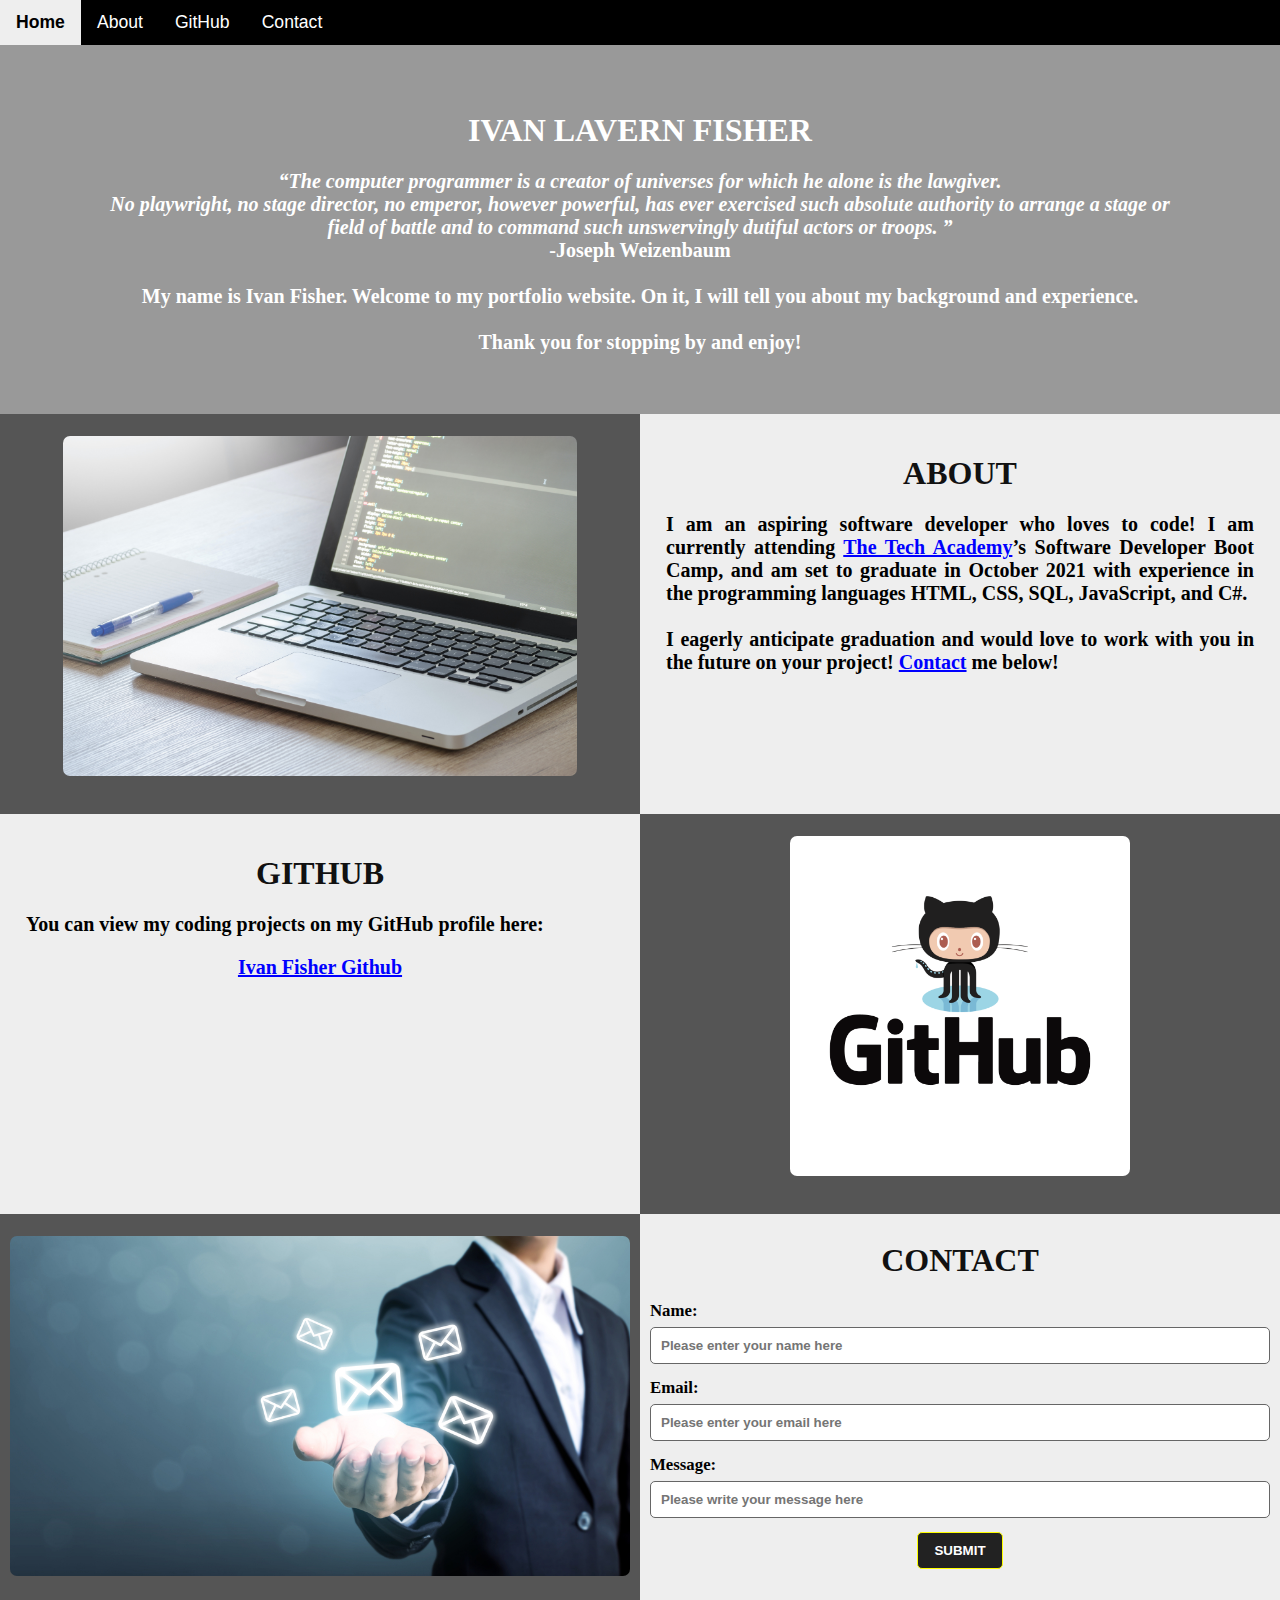
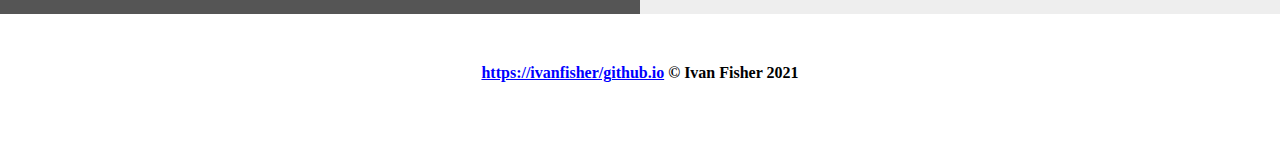
==== index.html @ ec5d2db4 "Removed folder" ====
<DOCTYPE html>
<html lang="en">
    <head>
        <meta charset="UTF-8">
        <meta name="viewport" content="width=device-width" />
        <title>Ivan Fisher</title>
        <link rel="stylesheet" type="text/css" href="CSS/style.css">
    </head>

    <!-- Body -->
    <body class="Background">
        
        <!-- Navbar -->
        <div class="Navbar">
            <a class="active" href="#Home">Home</a>
            <a href="#About">About</a>
            <a href="#GitHub">GitHub</a>
            <a href="#Contact">Contact</a>
        </div>
        <!-- END NAVBAR -->

        <!-- HOME -->
        <br>
        <br>
        <div id="Home">
            <video autoplay muted loop id="Typing_Video">
                <source src="Images/video.mp4" type="video/mp4">
                <!--Display message if video fails to run-->
                Your browser does not support HTML5 video.
            </video>
        </div>
        <div class="Video_Text">
            <h1 class="white-text">Ivan Lavern Fisher</h1>
            <strong>
                <p class="center">
                    <q>The computer programmer is a creator of universes for which he alone is the lawgiver.
                        <br>No playwright, no stage director, no emperor, however powerful, has ever exercised such absolute authority to arrange a stage or
                        <br>field of battle and to command such unswervingly dutiful actors or troops.
                    </q>
                    <br> -Joseph Weizenbaum
                    <br>
                    <br> My name is Ivan Fisher. Welcome to my portfolio website. On it, I will tell you about my background and experience.
                    <br>
                    <br> Thank you for stopping by and enjoy! 
                </p>
            </strong>
        </div>
        <!-- END HOME -->

        <!-- ABOUT SECTION -->
        <div class="Row" id="About">
            <div class="Column_2">
                <img src="Images/coding-1.jpg" alt="">
            </div>
            <div class="Column_1">
                <h1>About</h1>
                <p>
                    I am an aspiring software developer who loves to code! I am currently attending
                    <a href="https://www.learncodinganywhere.com" target="_blank">The Tech Academy</a>’s Software Developer Boot Camp,
                and am set to graduate in October 2021 with experience in the programming languages HTML, CSS, SQL, JavaScript, and C#.
                    <br>
                    <br>I eagerly anticipate graduation and would love to work with you in the future on your project!
                    <a href="#Contact">Contact</a> me below!
                </p>
            </div>
        </div>
        <!-- END ABOUT SECTION-->

        <!-- GITHUB SECTION-->
        <div class="Row" id="GitHub">
            <div class="Column_1">
                <h1>GitHub</h1>
                <p>
                    You can view my coding projects on my GitHub profile here:
                    <br>
                    <p class="center"><a href="https://github.com/Ivanfisher" target="_blank">Ivan Fisher Github</a></p>
                </p>
            </div>
            <div class="Column_2">
                <a href="https://github.com/Ivanfisher" target="_blank"><img src="Images/GitHub.png" alt="GitHub Logo"></a>
            </div>
        </div>

        <!-- END GITHUB SECTION -->

        <!--Contact section-->
        <div class="Row" id="Contact">
            <div class="Column_2">
                <img src="Images/contact.jpg" alt="Contact_Image">
            </div>
            <div class="Column_1">
                <h1 class="email">Contact</h1>
                <form action="" method="POST">
                    <label>Name:</label>
                        <input type="text" placeholder="Please enter your name here">
                    <label>Email:</label>
                        <input type="text" id="Email" name="Email" placeholder="Please enter your email here">
                    <label>Message:</label>
                        <input type="text" id="Message" name="Message" placeholder="Please write your message here">
                        <input type="submit" value="SUBMIT">
                </form>
            </div>
        </div>

        <!-- END CONTACT SECTION -->

        <!-- FOOTER SECTION -->
        <footer>
            <p>
                <p class="center"><a href="https://ivanfisher/github.io" target="_blank">https://ivanfisher/github.io</a> &copy Ivan Fisher 2021</p>
                <br>
            </p>
        </footer>
        <!-- END FOOTER SECTION -->

    </body>
</html>
---- CSS/style.css ----
/*-- GENERAL STYLING --*/

body {
    margin: 0%;
}

h1 {
    text-transform: uppercase;
    font-family: "Trebuchet MS", Optima;
    text-align: center;
    margin-top: 3%;
    color: #111;
}

.white-text {
    color: white;
}

p {
    font-family: Cambria;
    font-weight: 600;
    text-align: justify;
    letter-spacing: normal;
    font-size: 1.25em;
    padding-left: 16px;
    padding-right: 16px;
}

.center {
    text-align: center;
}

a {
    color: blue;
}

q {
    font-style: italic;
}

img {
    border-radius: 7px;
    max-width: 100%;
    height: 340px;
    display: block;
    margin-left: auto;
    margin-right: auto;
}

img:hover {
    filter: brightness(110%);
    transition: transform 1s;
    transform: scale(1.1);
}


@media screen and (max-width: 600px) {
    img {
        height: 100px;
        margin-top: 150px;
    }
}

/*-- END GENERAL STYLING --*/

/*-- NAVBAR --*/
.Navbar {
    overflow: hidden;
    background-color: black;
    position: fixed;
    top: 0;
    width: 100%;
    z-index: 1;
    -webkit-animation: moveNav 5s;
    animation: moveNav 5s;
}

@keyframes moveNav {
    from {left: -100vw;}
    to {left: 0vw;}
}

.Navbar a {
    float: left;
    display: block;
    color: white;
    padding: 12px 16px;
    text-decoration: none;
    font-family: Avant Garde, Helvetica;
    font-size: 1.1em;
    text-align: center;
    position: relative;
    -webkit-animation: moveNavText 5.7s;
    animation: moveNavText 5.7s;
}

@keyframes moveNavText {
    from {top: -100vw;}
    to {top: 0vw;}
}

@media screen and (max-width: 600px) {
    .Navbar a {
        width: 25%;
        font-size: .9em;
    }
}

.Navbar a:hover {
    background-color: #eee;
    color: black;
    font-weight: bold;
}

/*-- END NAVBAR --*/

/*-- VIDEO --*/

#Typing_Video {
    position: fixed;
    right: 0;
    top: -170;
    min-width: 100%;
    z-index: -1;
}

.Video_Text {
    background: rgba(0,0,0,0.4);
    color: white;
    width: 100%;
    padding: 40px;
    position: relative;
    -webkit-animation: moveVideoText 5.7s;
    animation: moveVideoText 5.7s;
}

@media screen and (max-width: 600px) {
    #Typing_Video {
        display: none;
    }
}

@keyframes moveVideoText {
    from {top: -100vw;}
    to {top: 0vw;}
}

/*-- END VIDEO --*/

/*-- TABLE STYLING --*/

* {
    box-sizing: border-box;
}

.Column_1 {
    float: left;
    width: 50%;
    padding: 10px;
    height: 400px;
    background-color: #eee;
    padding-top: 1.7%;
}

@media screen and (max-width: 600px) {
    .Column_1 {
        overflow: auto;
    }
}

.Column_2 {
    float: left;
    width: 50%;
    padding: 10px;
    background-color: #555;
    height: 400px;
    padding-top: 1.7%;
}





.Row:after {
    content: "";
    display: table;
    clear: both;
}

/*-- END TABLE SYLING --*/

/*-- CONTACT FORM STYLING --*/
input[type=text] {
    width: 100%;
    padding: 10px;
    border: 1px solid #666;
    border-radius: 5px;
    box-sizing: border-box;
    margin-top: 6px;
    margin-bottom: 14px;
    resize: vertical;
    font-family: Verdana, Geneva, Tahoma, sans-serif;
    font-weight: 600;
}

input[type=text]:hover {
    box-shadow: 0 0 5px #2200cc;
}

input[type=submit] {
    background-color: #222;
    color: white;
    font-weight: 900;
    padding: 10px 16px;
    border: 1px solid yellow;
    border-radius: 5px;
    cursor: pointer;
    display: block;
    margin-left: auto;
    margin-right: auto;
    font-family: Verdana, Geneva, Tahoma, sans-serif;
}

input[type=submit]:hover {
    background-color: white;
    color: black;
    transform: scale(1.2);
    transition: transform 1.5s;
}

.email {
    margin-top:1%;
}

label {
    font-weight: 600;
    font-size: 1.05em;
    font-family: Calibri;
}

/*-- END CONTACT FORM STYLING --*/

Footer {
    background-color: white;
}

Footer p {
    font-size: 1em;
    margin-top: 50px;
    margin-bottom: 0px;
}
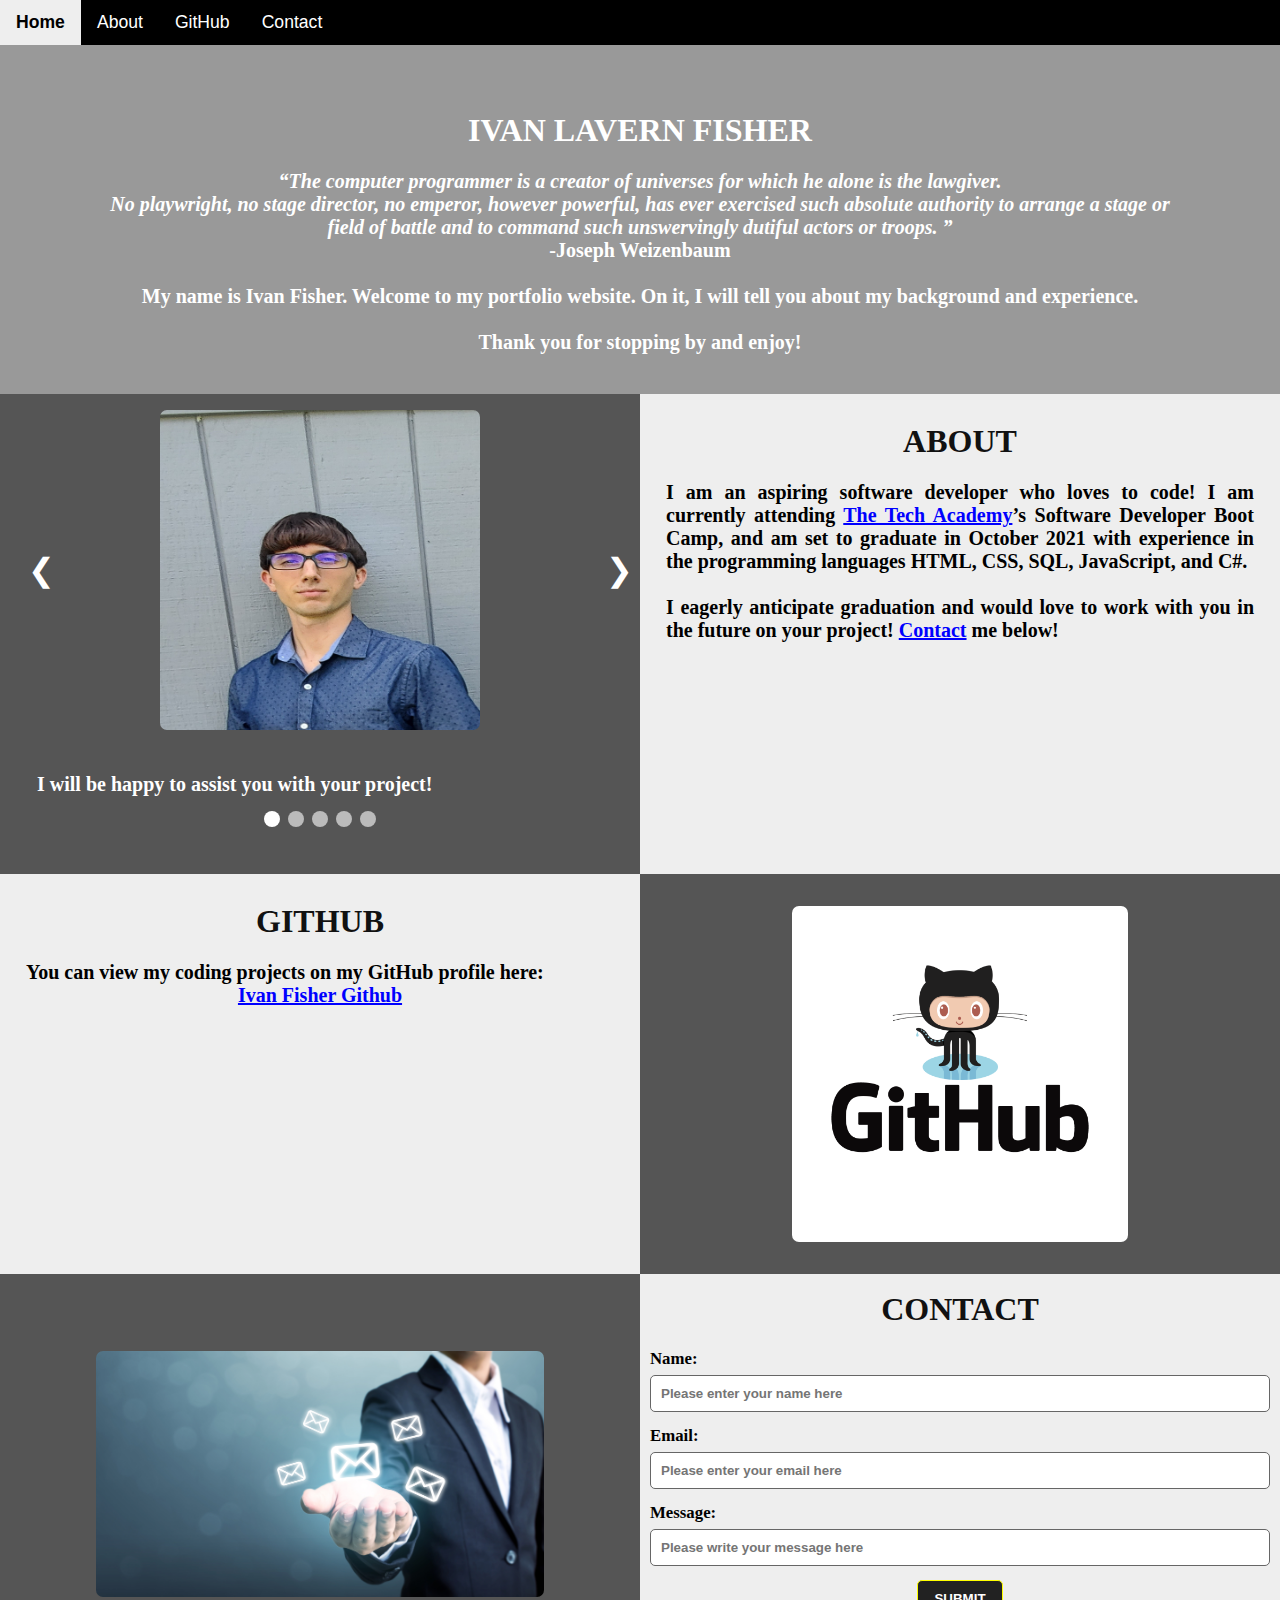
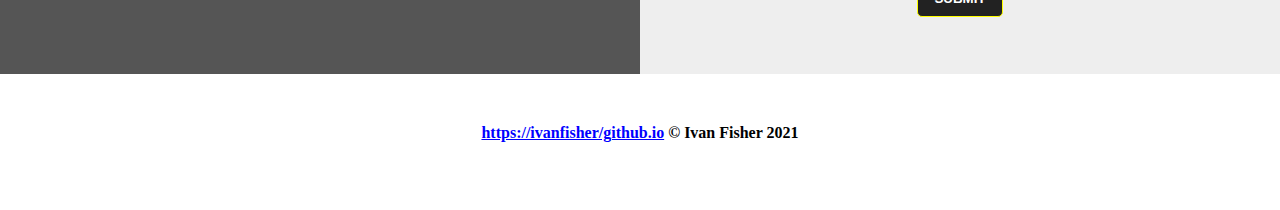
==== commit 839f02f3: "Updated Files" ====
--- a/index.html
+++ b/index.html
@@ -2,9 +2,10 @@
 <html lang="en">
     <head>
         <meta charset="UTF-8">
-        <meta name="viewport" content="width=device-width" />
+        <meta name="viewport" content="width=device-width, initial-scale=1.0">
         <title>Ivan Fisher</title>
         <link rel="stylesheet" type="text/css" href="CSS/style.css">
+        <script src="JS/website.js" defer></script>
     </head>
 
     <!-- Body -->
@@ -12,7 +13,7 @@
         
         <!-- Navbar -->
         <div class="Navbar">
-            <a class="active" href="#Home">Home</a>
+            <a href="#Home">Home</a>
             <a href="#About">About</a>
             <a href="#GitHub">GitHub</a>
             <a href="#Contact">Contact</a>
@@ -49,10 +50,50 @@
 
         <!-- ABOUT SECTION -->
         <div class="Row" id="About">
-            <div class="Column_2">
-                <img src="Images/coding-1.jpg" alt="">
+            <div class="photo_container">
+                <!-- SLIDESHOW -->
+                <div id="myModal" class="modal">
+                    <div class="mySlides">
+                        
+                        <img src="Images/myself_1.jpg" alt="Photo of myself">
+                        
+                    </div>
+                </div>
+                <div id="myModal" class="modal">
+                    <div class="mySlides">
+                        <img src="Images/C_Sharp_and_Dot_NET.png" alt="C# Logo">
+                    </div>
+                </div>
+                <div id="myModal" class="modal">
+                    <div class="mySlides">
+                        <img src="Images/HTML_CSS_and_JavaScript.jpeg" alt="HTML, CSS and JavaScript Logo">
+                    </div>
+                </div>
+                <div id="myModal" class="modal">
+                    <div class="mySlides">
+                        <img src="Images/SQL_and_Database.jpg" alt="SQL Logo">
+                    </div>
+                </div>
+                <div id="myModal" class="modal">
+                    <div class="mySlides">
+                        <img src="Images/coding-1.jpg" alt="Computer">
+                    </div>
+                </div>
+                <a class="prev" onclick="plusSlides(-1)">&#10094;</a>
+                <a class="next" onclick="plusSlides(1)">&#10095;</a>
+                <div class="caption-container">
+                    <p id="caption"></p>
+                </div>
+                <div style="text-align:center">
+                    <span class="dot" onclick="currentSlide(1)"></span>
+                    <span class="dot" onclick="currentSlide(2)"></span>
+                    <span class="dot" onclick="currentSlide(3)"></span>
+                    <span class="dot" onclick="currentSlide(4)"></span>
+                    <span class="dot" onclick="currentSlide(5)"></span>
+                </div>
             </div>
-            <div class="Column_1">
+            <!-- END SLIDESHOW -->
+            <div class="aboutMe">
                 <h1>About</h1>
                 <p>
                     I am an aspiring software developer who loves to code! I am currently attending
@@ -68,7 +109,7 @@
 
         <!-- GITHUB SECTION-->
         <div class="Row" id="GitHub">
-            <div class="Column_1">
+            <div class="Column_1 github">
                 <h1>GitHub</h1>
                 <p>
                     You can view my coding projects on my GitHub profile here:
@@ -76,9 +117,10 @@
                     <p class="center"><a href="https://github.com/Ivanfisher" target="_blank">Ivan Fisher Github</a></p>
                 </p>
             </div>
-            <div class="Column_2">
-                <a href="https://github.com/Ivanfisher" target="_blank"><img src="Images/GitHub.png" alt="GitHub Logo"></a>
+            <div class="Column_2 githubLogo">
+                <img src="Images/GitHub.png" alt="GitHub Logo">
             </div>
+            
         </div>
 
         <!-- END GITHUB SECTION -->
@@ -92,11 +134,11 @@
                 <h1 class="email">Contact</h1>
                 <form action="" method="POST">
                     <label>Name:</label>
-                        <input type="text" placeholder="Please enter your name here">
+                        <input type="text" name="name" placeholder="Please enter your name here" required>
                     <label>Email:</label>
-                        <input type="text" id="Email" name="Email" placeholder="Please enter your email here">
+                        <input type="text" id="Email" name="Email" placeholder="Please enter your email here" required>
                     <label>Message:</label>
-                        <input type="text" id="Message" name="Message" placeholder="Please write your message here">
+                        <input type="text" id="Message" name="Message" placeholder="Please write your message here" required>
                         <input type="submit" value="SUBMIT">
                 </form>
             </div>
@@ -107,7 +149,7 @@
         <!-- FOOTER SECTION -->
         <footer>
             <p>
-                <p class="center"><a href="https://ivanfisher/github.io" target="_blank">https://ivanfisher/github.io</a> &copy Ivan Fisher 2021</p>
+                <p class="center"><a href="https://Ivanfisher.github.io/" target="_blank">https://ivanfisher/github.io</a> &copy Ivan Fisher 2021</p>
                 <br>
             </p>
         </footer>
--- a/CSS/style.css
+++ b/CSS/style.css
@@ -1,4 +1,7 @@
 /*-- GENERAL STYLING --*/
+html {
+    scroll-behavior: smooth;
+}
 
 body {
     margin: 0%;
@@ -10,10 +13,6 @@
     text-align: center;
     margin-top: 3%;
     color: #111;
-}
-
-.white-text {
-    color: white;
 }
 
 p {
@@ -24,10 +23,7 @@
     font-size: 1.25em;
     padding-left: 16px;
     padding-right: 16px;
-}
-
-.center {
-    text-align: center;
+    margin: 0 0;
 }
 
 a {
@@ -36,29 +32,6 @@
 
 q {
     font-style: italic;
-}
-
-img {
-    border-radius: 7px;
-    max-width: 100%;
-    height: 340px;
-    display: block;
-    margin-left: auto;
-    margin-right: auto;
-}
-
-img:hover {
-    filter: brightness(110%);
-    transition: transform 1s;
-    transform: scale(1.1);
-}
-
-
-@media screen and (max-width: 600px) {
-    img {
-        height: 100px;
-        margin-top: 150px;
-    }
 }
 
 /*-- END GENERAL STYLING --*/
@@ -124,6 +97,12 @@
     z-index: -1;
 }
 
+@media screen and (max-width: 600px) {
+    #Typing_Video {
+        display: none;
+    }
+}
+
 .Video_Text {
     background: rgba(0,0,0,0.4);
     color: white;
@@ -134,38 +113,123 @@
     animation: moveVideoText 5.7s;
 }
 
-@media screen and (max-width: 600px) {
-    #Typing_Video {
-        display: none;
-    }
-}
-
 @keyframes moveVideoText {
     from {top: -100vw;}
     to {top: 0vw;}
 }
 
+.white-text {
+    color: white;
+}
+
+.center {
+    text-align: center;
+}
+
 /*-- END VIDEO --*/
 
 /*-- TABLE STYLING --*/
 
 * {
     box-sizing: border-box;
+}
+
+.row {
+    height: auto;
+}
+
+.Row:after {
+    content: "";
+    display: table;
+    clear: both;
+    height: auto;
+}
+
+/*-- SLIDESHOW SYLING --*/
+.photo_container {
+    float: left;
+    width: 50%;
+    padding: 1em;
+    background-color: #555;
+    height: 30em;
+}
+
+.mySlides img {
+    display: block;
+    width: 35vw;
+    max-width: 20em;
+    height: auto;
+    max-height: 20em;
+    border-radius: 7px;
+    margin: auto;
+}
+
+.prev, .next {
+    color: white;
+    position: relative;
+    top: -40%;
+    left: 2%;
+    font-size: 2em;
+    cursor: pointer;
+}
+
+.next {
+    left: 92%;
+}
+@media screen and (max-width: 800px) {
+    .prev {
+        top: 0;
+        font-size: 4.6vw;
+    }
+
+    .next {
+        top: 0;
+        left: 84%;
+        font-size: 4.6vw;
+    }
+}
+
+.caption-container {
+    color: white;
+    padding: 5px;
+    text-align: justify;
+    margin-bottom: 8px;
+}
+
+.dot {
+    cursor: pointer;
+    height: 1em;
+    width: 1em;
+    margin: 2px 2px;
+    background-color: #bbb;
+    border-radius: 50%;
+    display: inline-block;
+    transition: background-color 0.6s ease;
+}
+
+.dot:hover, .active {
+    background-color: #fff;
+}
+/*-- END SLIDESHOW STYLING --*/
+
+.aboutMe {
+    float: right;
+    width: 50%;
+    padding: 10px;
+    height: 30em;
+    background-color: #eee;
+    overflow: auto;
+    margin: auto;
 }
 
 .Column_1 {
     float: left;
     width: 50%;
     padding: 10px;
-    height: 400px;
+    height: 25em;
     background-color: #eee;
-    padding-top: 1.7%;
-}
-
-@media screen and (max-width: 600px) {
-    .Column_1 {
-        overflow: auto;
-    }
+    overflow: auto;
+    margin: auto;
 }
 
 .Column_2 {
@@ -173,23 +237,49 @@
     width: 50%;
     padding: 10px;
     background-color: #555;
-    height: 400px;
-    padding-top: 1.7%;
-}
-
-
-
-
-
-.Row:after {
-    content: "";
-    display: table;
-    clear: both;
+    height: 25em;
+    margin: auto auto;
+    display: flex;
+    align-items: center;
+    justify-content: center;
+}
+
+.column_2 img {
+    border-radius: 7px;
+    width: 35vw;
+    height: auto;
+    display: block;
+    margin: auto;
+    max-width: 35em;
+    max-height: 25em;
+    padding: 0;
+}
+
+ .column_2 img:hover {
+    filter: brightness(110%);
+    transition: transform 1s;
+    transform: scale(1.1);
+}
+
+.githubLogo img{
+    width: 35vw;
+    max-width: 21em;
+    height: auto;
 }
 
 /*-- END TABLE SYLING --*/
 
 /*-- CONTACT FORM STYLING --*/
+.email {
+    margin-top:1%;
+}
+
+label {
+    font-weight: 600;
+    font-size: 1.05em;
+    font-family: Calibri;
+}
+
 input[type=text] {
     width: 100%;
     padding: 10px;
@@ -228,16 +318,6 @@
     transition: transform 1.5s;
 }
 
-.email {
-    margin-top:1%;
-}
-
-label {
-    font-weight: 600;
-    font-size: 1.05em;
-    font-family: Calibri;
-}
-
 /*-- END CONTACT FORM STYLING --*/
 
 Footer {
@@ -248,4 +328,55 @@
     font-size: 1em;
     margin-top: 50px;
     margin-bottom: 0px;
+}
+
+/*-- STYLING FOR SCREENS LESS THAN 600PX --*/
+@media screen and (max-width: 600px) {
+     .photo_container {
+        overflow: auto;
+        width: 100%;
+        height: auto;
+    }
+
+    .mySlides img {
+        width: 70vw;
+    }
+
+    .aboutMe {
+        width: 100%;
+        height: auto;
+    }
+
+    .Column_1 {
+        width: 100%;
+        height: auto;
+        background-color: #555;
+    }
+
+    .github {
+        background-color: #bbb;
+        padding-bottom: 20px;
+    }
+
+    .Column_2 {
+        display: none;
+    }
+
+    p {
+        font-size: 1.1em;
+    }
+
+    .prev {
+        top: 0;
+        left: 22%;
+    }
+
+    .next {
+        top: 0;
+        left: 72%;
+    }
+
+    footer p {
+        overflow: hidden;
+    }
 }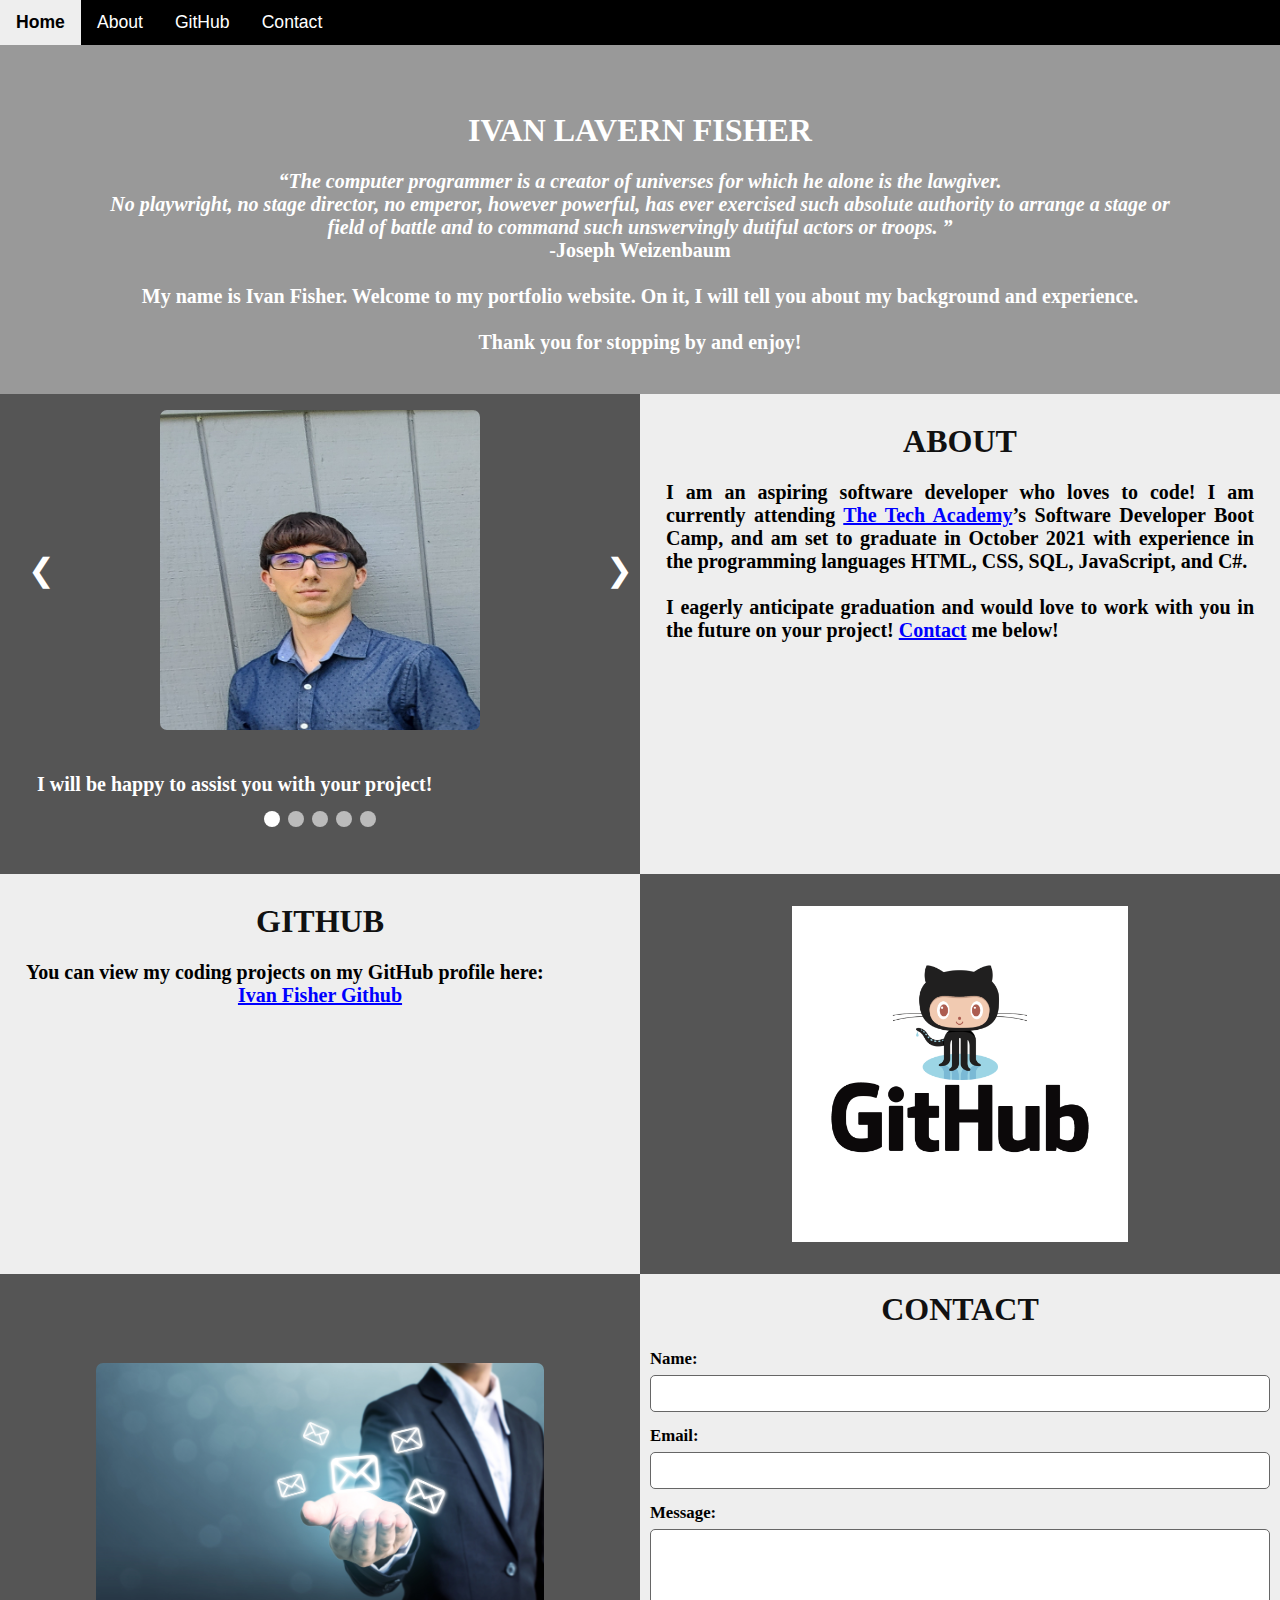
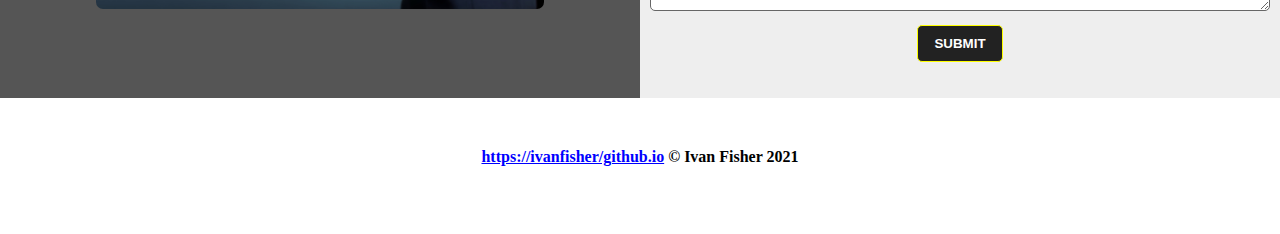
==== commit a42f0e20: "Added response for when user submits form" ====
--- a/index.html
+++ b/index.html
@@ -109,7 +109,7 @@
 
         <!-- GITHUB SECTION-->
         <div class="Row" id="GitHub">
-            <div class="Column_1 github">
+            <div class="github">
                 <h1>GitHub</h1>
                 <p>
                     You can view my coding projects on my GitHub profile here:
@@ -117,7 +117,7 @@
                     <p class="center"><a href="https://github.com/Ivanfisher" target="_blank">Ivan Fisher Github</a></p>
                 </p>
             </div>
-            <div class="Column_2 githubLogo">
+            <div class="githubLogo">
                 <img src="Images/GitHub.png" alt="GitHub Logo">
             </div>
             
@@ -132,15 +132,19 @@
             </div>
             <div class="Column_1">
                 <h1 class="email">Contact</h1>
-                <form action="" method="POST">
+                <form action="https://formspree.io/f/mnqlojwk" method="POST" id="myForm">
                     <label>Name:</label>
-                        <input type="text" name="name" placeholder="Please enter your name here" required>
+                        <input type="text" name="name" minlength="2" maxlength="30" required>
                     <label>Email:</label>
-                        <input type="text" id="Email" name="Email" placeholder="Please enter your email here" required>
+                        <input type="email" id="email" name="email" required>
                     <label>Message:</label>
-                        <input type="text" id="Message" name="Message" placeholder="Please write your message here" required>
-                        <input type="submit" value="SUBMIT">
+                        <textarea name="message" id="message" cols="30" rows="4" required></textarea>
+                        <input type="submit" value="SUBMIT" id="button">
                 </form>
+                <!-- div displays once user submits form -->
+                <div class="status" id="myFormStatus">
+                    Thanks for the submission!
+                </div>
             </div>
         </div>
 
--- a/CSS/style.css
+++ b/CSS/style.css
@@ -222,7 +222,7 @@
     margin: auto;
 }
 
-.Column_1 {
+.github {
     float: left;
     width: 50%;
     padding: 10px;
@@ -232,12 +232,34 @@
     margin: auto;
 }
 
-.Column_2 {
+.githubLogo {
     float: left;
     width: 50%;
     padding: 10px;
     background-color: #555;
     height: 25em;
+    margin: auto auto;
+    display: flex;
+    align-items: center;
+    justify-content: center;
+}
+
+.Column_1 {
+    float: left;
+    width: 50%;
+    padding: 10px;
+    height: 26.5em;
+    background-color: #eee;
+    overflow: auto;
+    margin: auto;
+}
+
+.Column_2 {
+    float: left;
+    width: 50%;
+    padding: 10px;
+    background-color: #555;
+    height: 26.5em;
     margin: auto auto;
     display: flex;
     align-items: center;
@@ -255,7 +277,8 @@
     padding: 0;
 }
 
- .column_2 img:hover {
+
+.column_2 img:hover {
     filter: brightness(110%);
     transition: transform 1s;
     transform: scale(1.1);
@@ -274,13 +297,17 @@
     margin-top:1%;
 }
 
+.column_1 form {
+    margin: 0;
+}
+
 label {
     font-weight: 600;
     font-size: 1.05em;
     font-family: Calibri;
 }
 
-input[type=text] {
+input[type=text], input[type=email], textarea {
     width: 100%;
     padding: 10px;
     border: 1px solid #666;
@@ -293,11 +320,11 @@
     font-weight: 600;
 }
 
-input[type=text]:hover {
+input[type=text]:hover, input[type=email]:hover, textarea:hover {
     box-shadow: 0 0 5px #2200cc;
 }
 
-input[type=submit] {
+input[type=submit], .status {
     background-color: #222;
     color: white;
     font-weight: 900;
@@ -306,8 +333,7 @@
     border-radius: 5px;
     cursor: pointer;
     display: block;
-    margin-left: auto;
-    margin-right: auto;
+    margin: 0px auto 4px auto;
     font-family: Verdana, Geneva, Tahoma, sans-serif;
 }
 
@@ -316,6 +342,12 @@
     color: black;
     transform: scale(1.2);
     transition: transform 1.5s;
+}
+
+.status {
+    display: none;
+    font-size: 1em;
+    font-weight: 600;
 }
 
 /*-- END CONTACT FORM STYLING --*/
@@ -342,14 +374,12 @@
         width: 70vw;
     }
 
-    .aboutMe {
+    .aboutMe, .Column_1, .github, .status {
         width: 100%;
         height: auto;
     }
 
     .Column_1 {
-        width: 100%;
-        height: auto;
         background-color: #555;
     }
 
@@ -358,7 +388,7 @@
         padding-bottom: 20px;
     }
 
-    .Column_2 {
+    .Column_2, .githubLogo {
         display: none;
     }
 
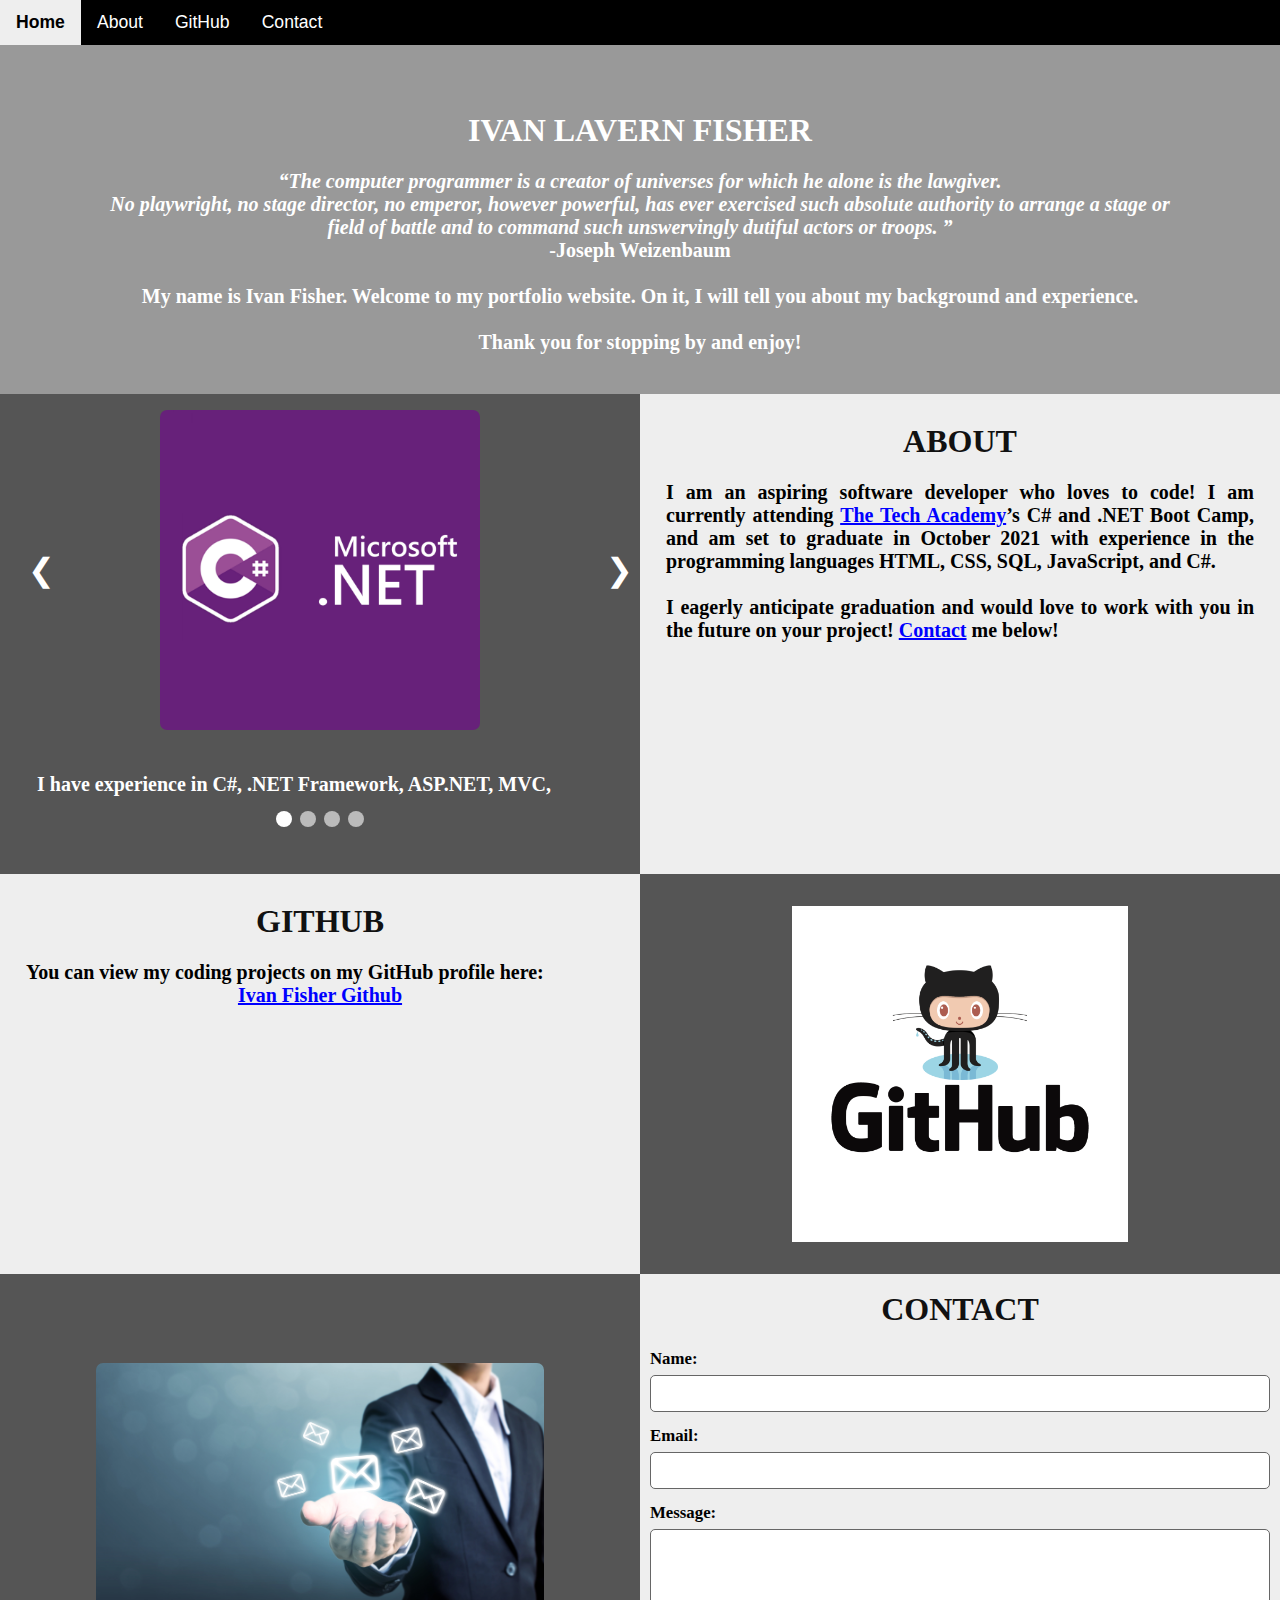
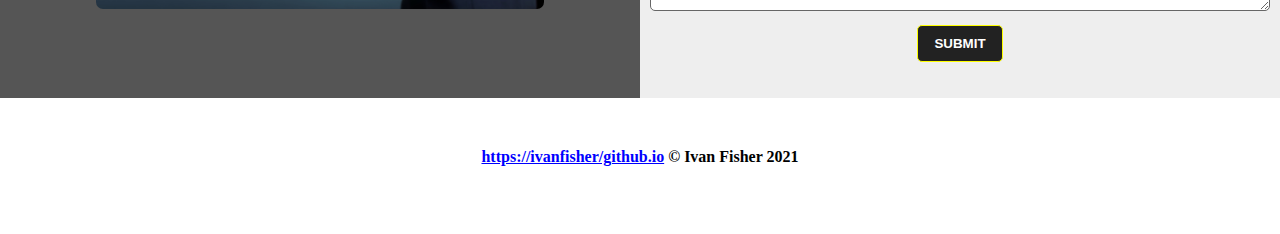
==== commit ff51b61e: "Deleted one photo" ====
--- a/index.html
+++ b/index.html
@@ -1,4 +1,4 @@
-<DOCTYPE html>
+"<DOCTYPE html>
 <html lang="en">
     <head>
         <meta charset="UTF-8">
@@ -54,13 +54,6 @@
                 <!-- SLIDESHOW -->
                 <div id="myModal" class="modal">
                     <div class="mySlides">
-                        
-                        <img src="Images/myself_1.jpg" alt="Photo of myself">
-                        
-                    </div>
-                </div>
-                <div id="myModal" class="modal">
-                    <div class="mySlides">
                         <img src="Images/C_Sharp_and_Dot_NET.png" alt="C# Logo">
                     </div>
                 </div>
@@ -89,7 +82,6 @@
                     <span class="dot" onclick="currentSlide(2)"></span>
                     <span class="dot" onclick="currentSlide(3)"></span>
                     <span class="dot" onclick="currentSlide(4)"></span>
-                    <span class="dot" onclick="currentSlide(5)"></span>
                 </div>
             </div>
             <!-- END SLIDESHOW -->
@@ -97,7 +89,7 @@
                 <h1>About</h1>
                 <p>
                     I am an aspiring software developer who loves to code! I am currently attending
-                    <a href="https://www.learncodinganywhere.com" target="_blank">The Tech Academy</a>’s Software Developer Boot Camp,
+                    <a href="https://www.learncodinganywhere.com" target="_blank">The Tech Academy</a>’s C# and .NET Boot Camp,
                 and am set to graduate in October 2021 with experience in the programming languages HTML, CSS, SQL, JavaScript, and C#.
                     <br>
                     <br>I eagerly anticipate graduation and would love to work with you in the future on your project!
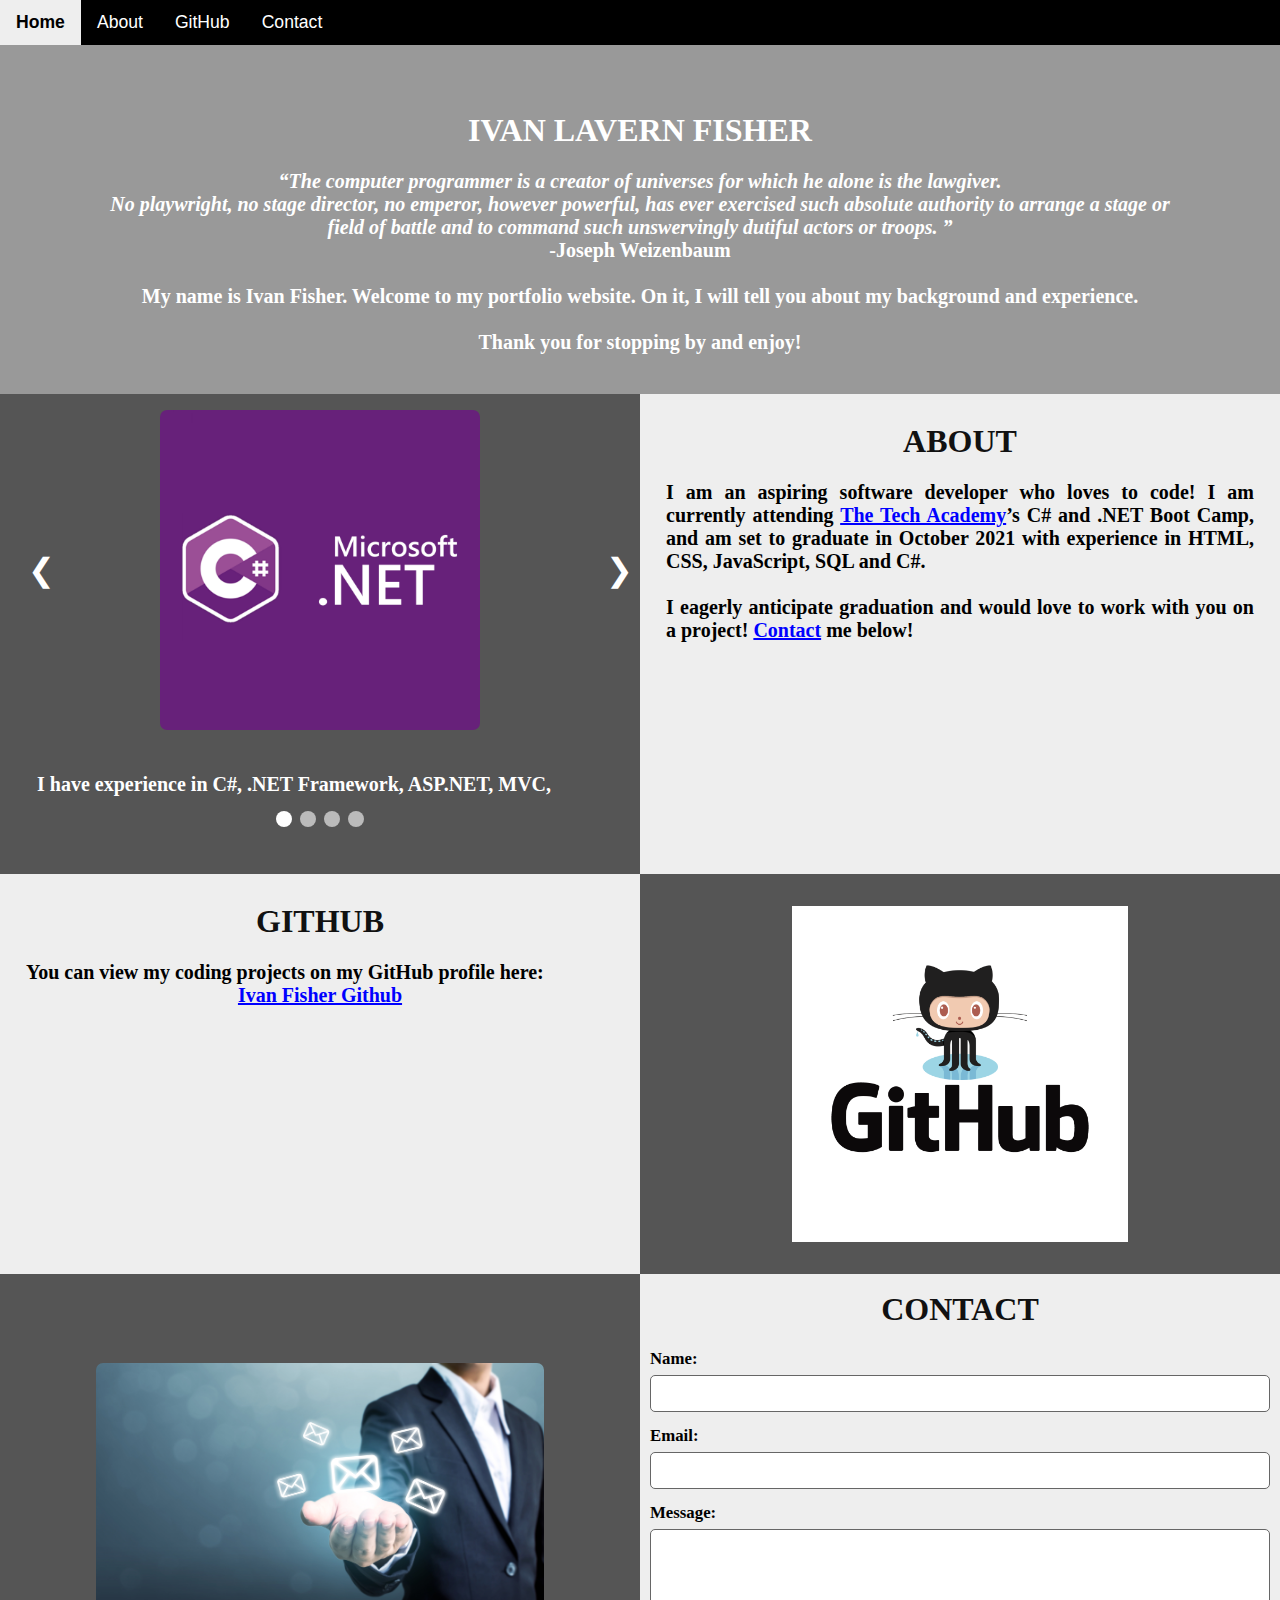
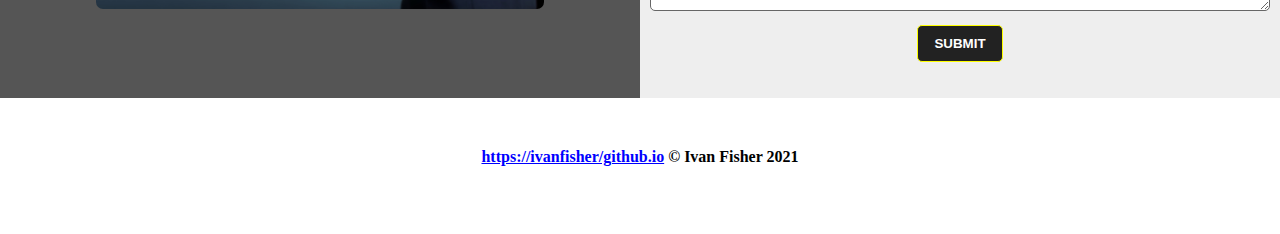
==== commit fe3915bb: "Updated profile" ====
--- a/index.html
+++ b/index.html
@@ -90,9 +90,9 @@
                 <p>
                     I am an aspiring software developer who loves to code! I am currently attending
                     <a href="https://www.learncodinganywhere.com" target="_blank">The Tech Academy</a>’s C# and .NET Boot Camp,
-                and am set to graduate in October 2021 with experience in the programming languages HTML, CSS, SQL, JavaScript, and C#.
+                and am set to graduate in October 2021 with experience in HTML, CSS, JavaScript, SQL and C#.
                     <br>
-                    <br>I eagerly anticipate graduation and would love to work with you in the future on your project!
+                    <br>I eagerly anticipate graduation and would love to work with you on a project!
                     <a href="#Contact">Contact</a> me below!
                 </p>
             </div>
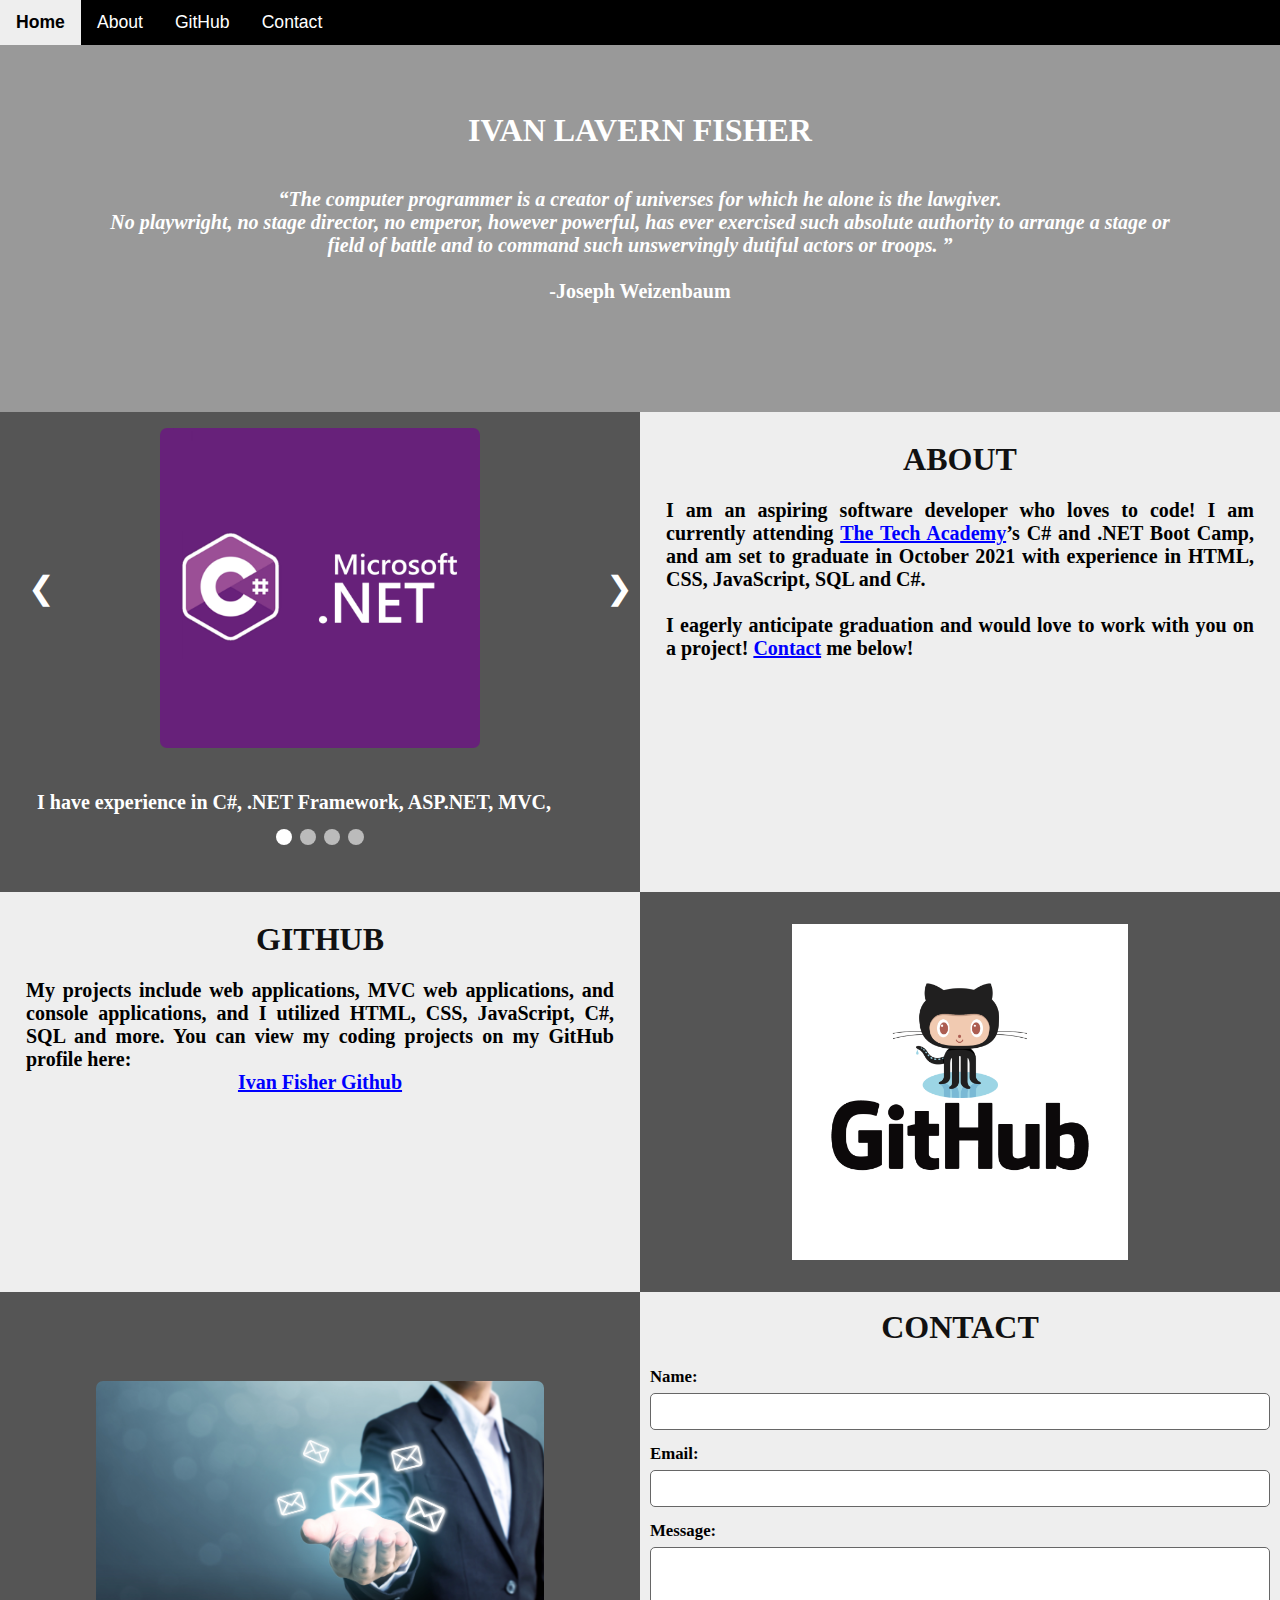
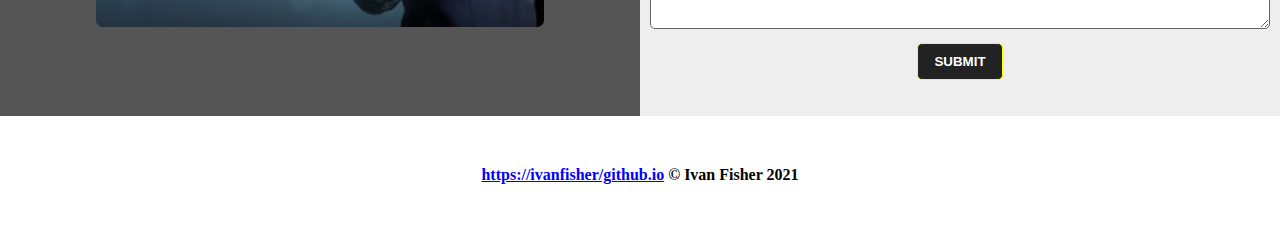
==== commit 58af93c2: "Updated project description" ====
--- a/index.html
+++ b/index.html
@@ -32,17 +32,19 @@
         </div>
         <div class="Video_Text">
             <h1 class="white-text">Ivan Lavern Fisher</h1>
+            <br>
             <strong>
                 <p class="center">
                     <q>The computer programmer is a creator of universes for which he alone is the lawgiver.
                         <br>No playwright, no stage director, no emperor, however powerful, has ever exercised such absolute authority to arrange a stage or
                         <br>field of battle and to command such unswervingly dutiful actors or troops.
                     </q>
+                    <br>
                     <br> -Joseph Weizenbaum
                     <br>
-                    <br> My name is Ivan Fisher. Welcome to my portfolio website. On it, I will tell you about my background and experience.
                     <br>
-                    <br> Thank you for stopping by and enjoy! 
+                    <br>
+                    <br>
                 </p>
             </strong>
         </div>
@@ -104,7 +106,7 @@
             <div class="github">
                 <h1>GitHub</h1>
                 <p>
-                    You can view my coding projects on my GitHub profile here:
+                    My projects include web applications, MVC web applications, and console applications, and I utilized HTML, CSS, JavaScript, C#, SQL and more. You can view my coding projects on my GitHub profile here:
                     <br>
                     <p class="center"><a href="https://github.com/Ivanfisher" target="_blank">Ivan Fisher Github</a></p>
                 </p>
